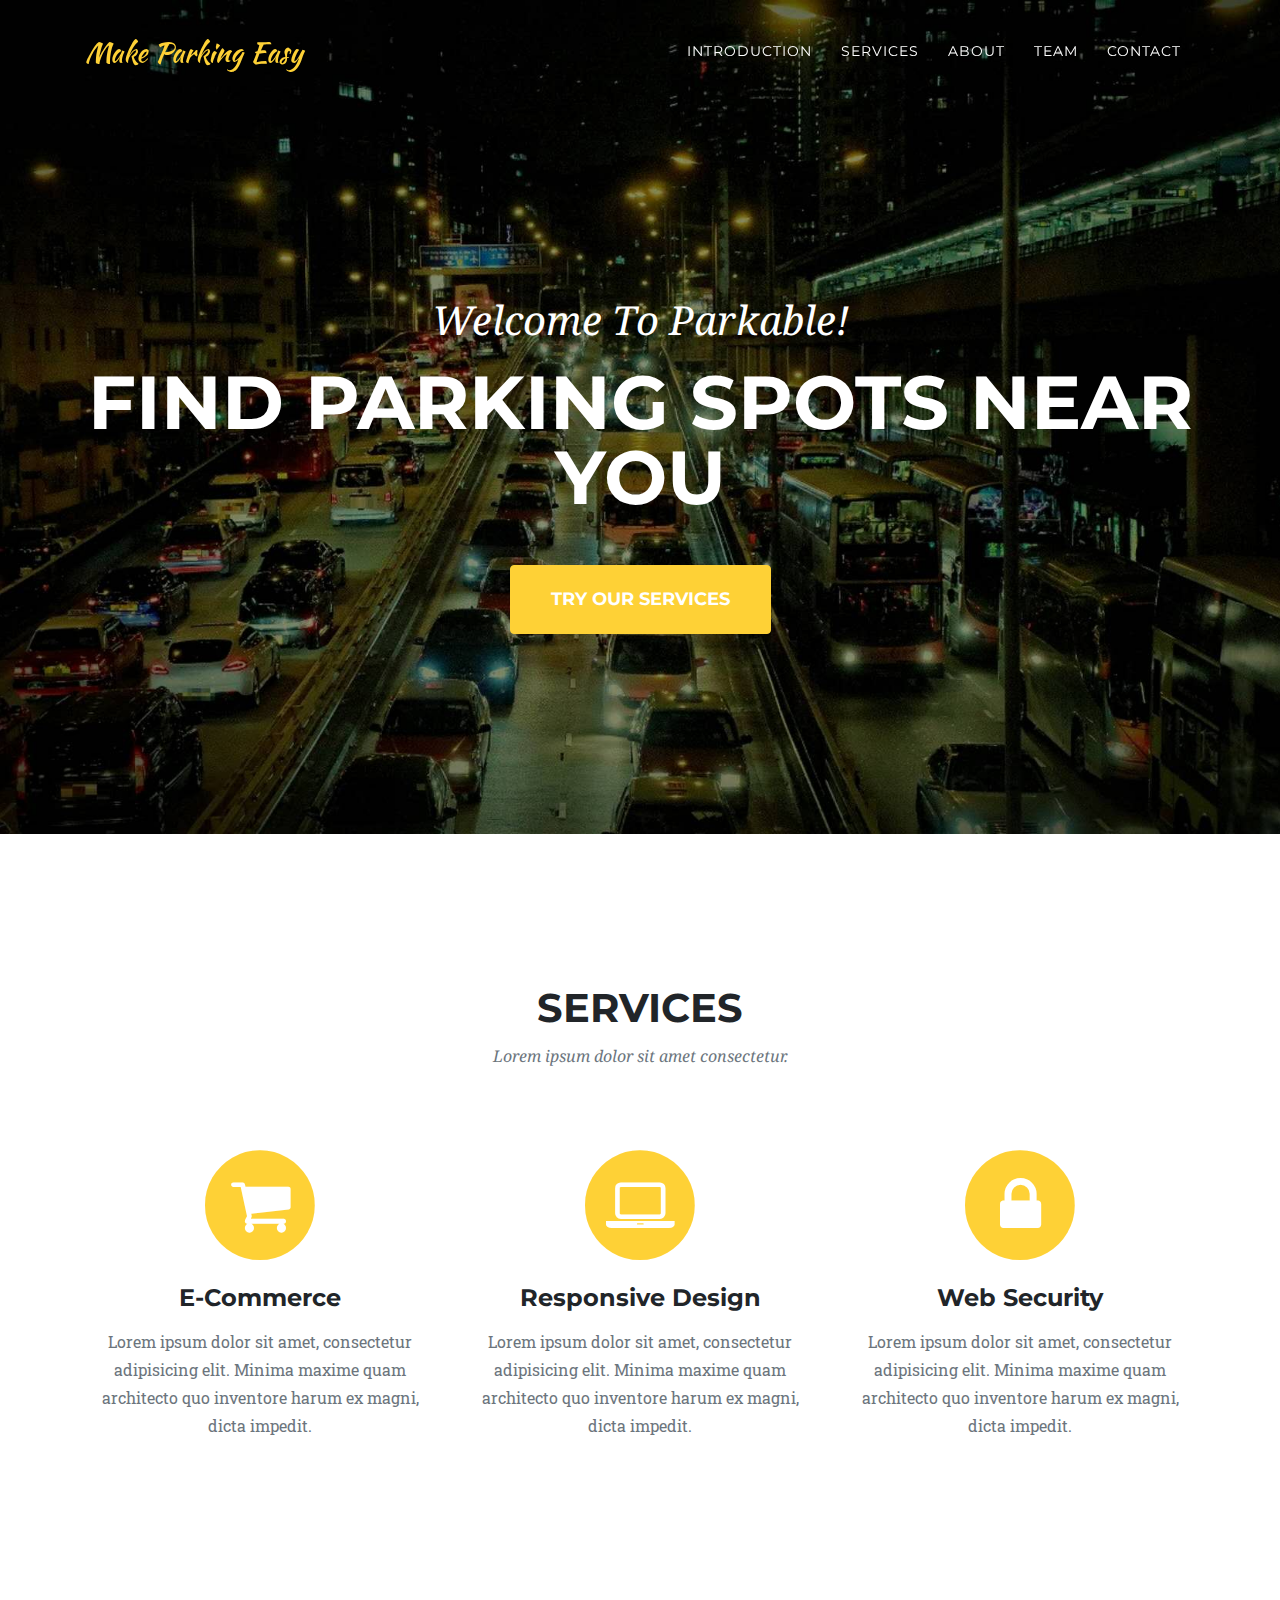
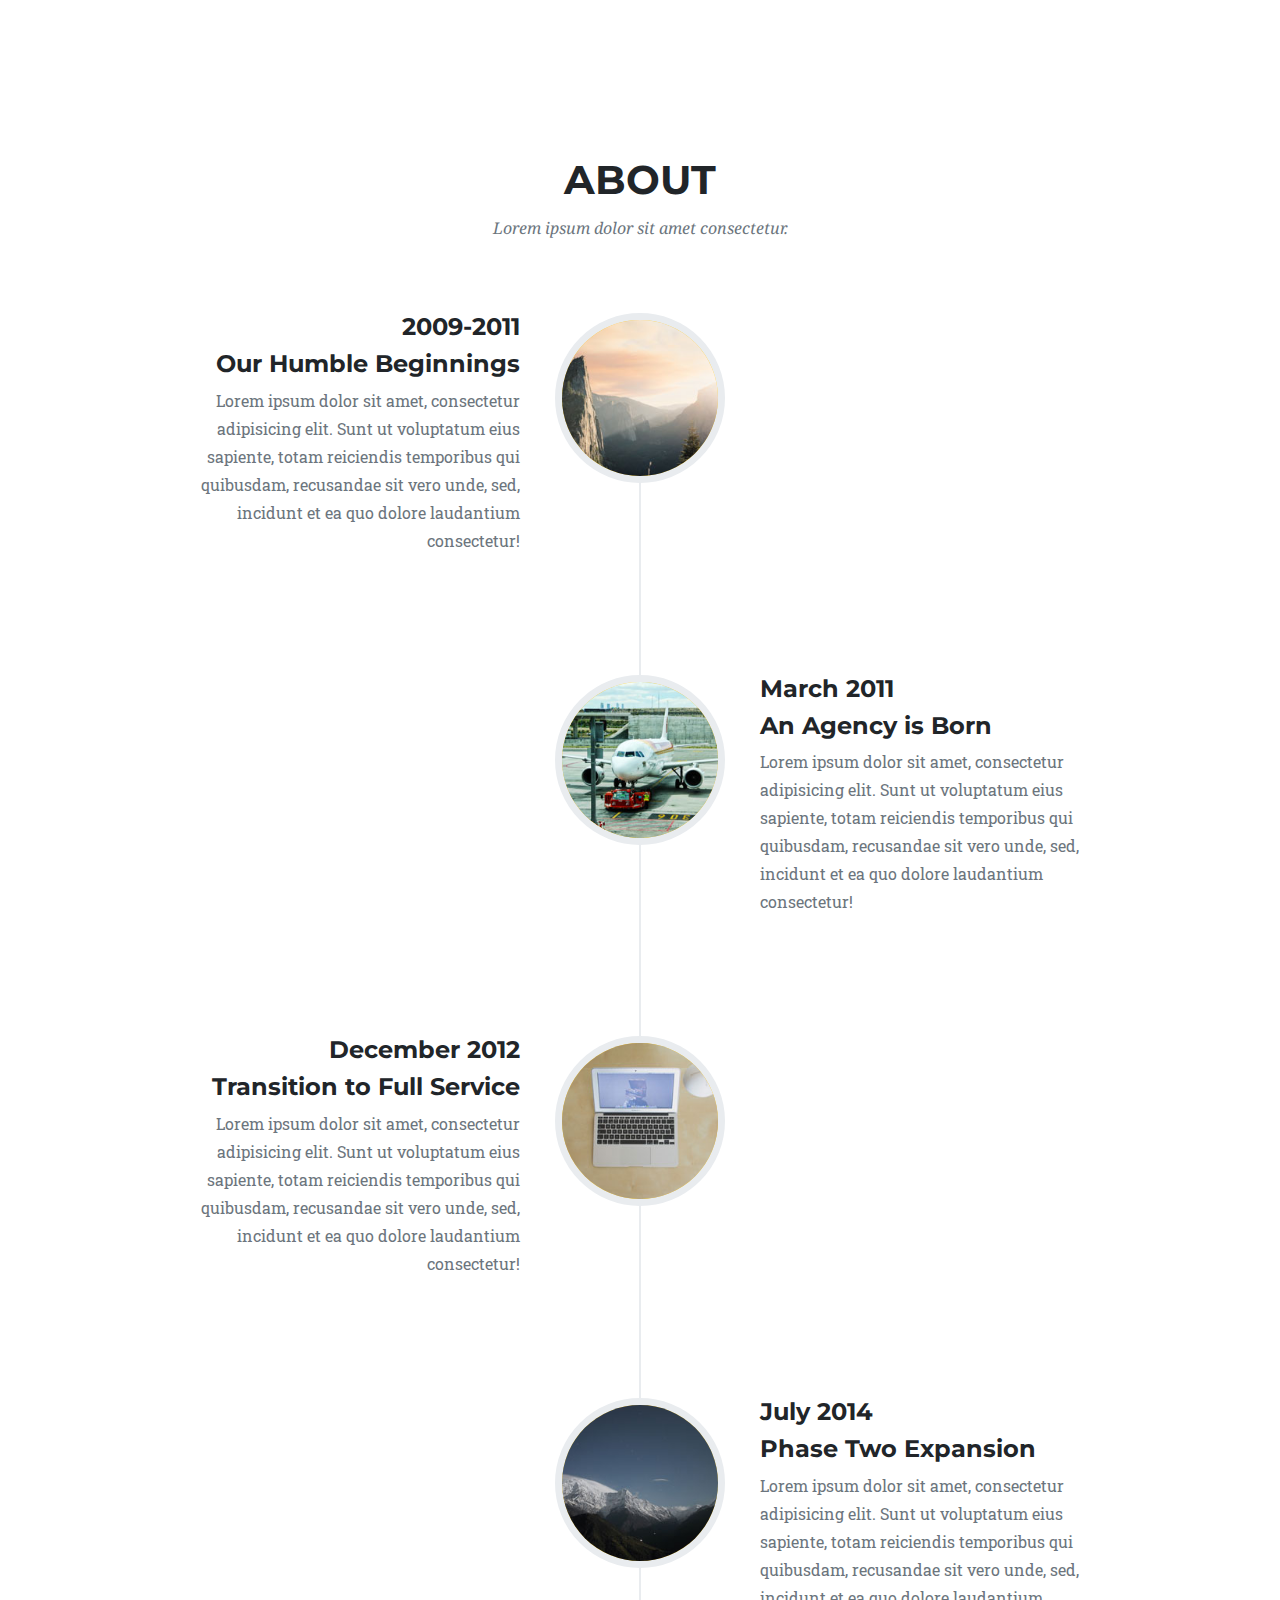
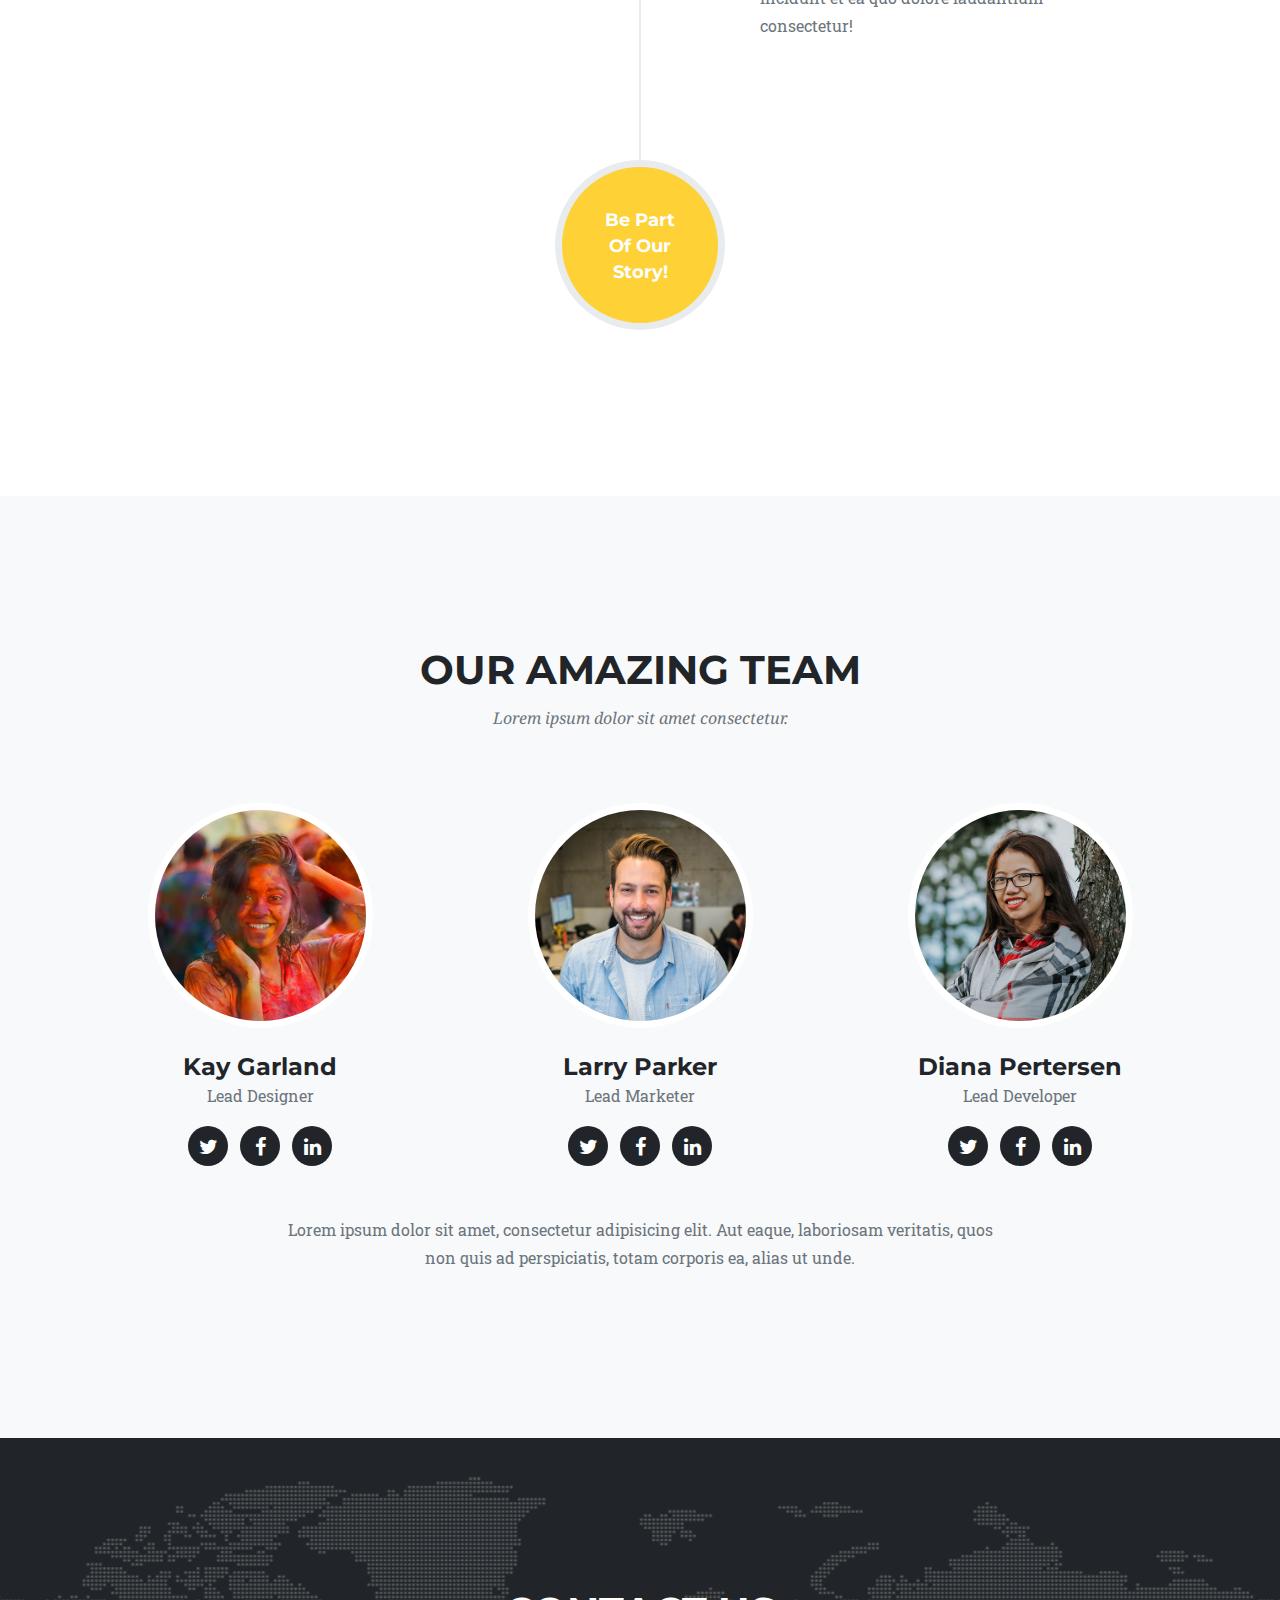
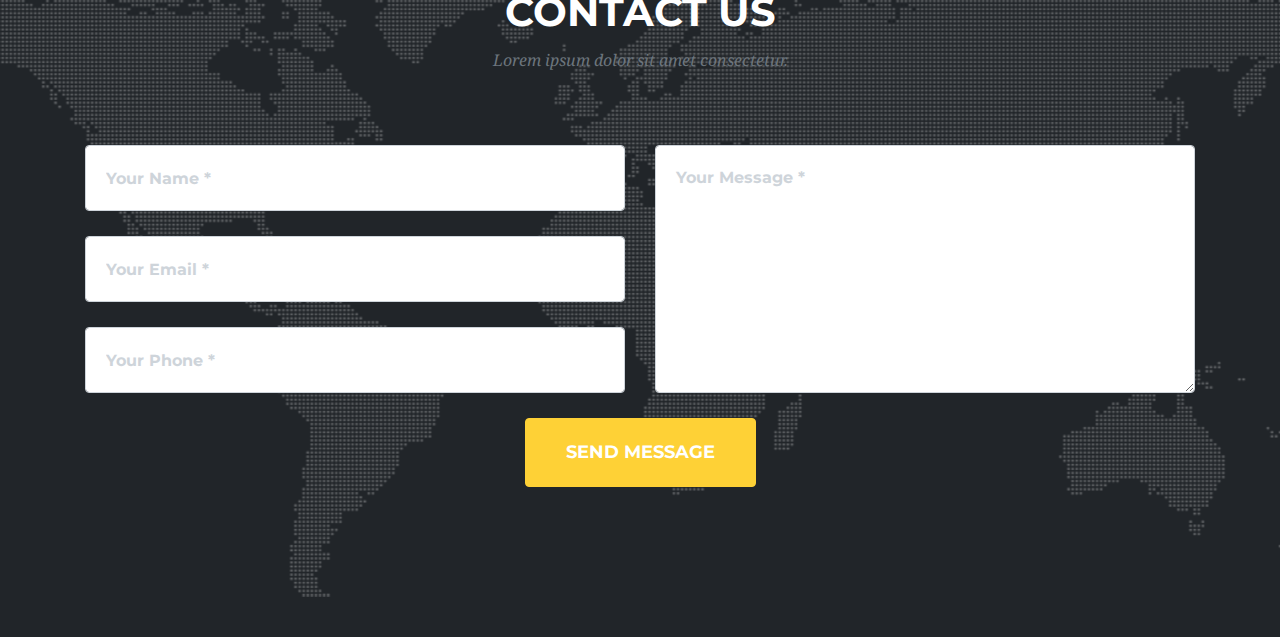
==== app/index.html @ 3a18570b "Change index page, add function2" ====
<!DOCTYPE html>
<html lang="en">

<head>
  <meta charset="utf-8">
  <meta name="viewport" content="width=device-width, initial-scale=1, shrink-to-fit=no">

  <title> ParkAble </title>
  
  <link rel="stylesheet" href="vendor/bootstrap/css/bootstrap.min.css">

  <!-- Custom fonts for template -->
    <link href="vendor/font-awesome/css/font-awesome.min.css" rel="stylesheet" type="text/css">
    <link href="https://fonts.googleapis.com/css?family=Montserrat:400,700" rel="stylesheet" type="text/css">
    <link href='https://fonts.googleapis.com/css?family=Kaushan+Script' rel='stylesheet' type='text/css'>
    <link href='https://fonts.googleapis.com/css?family=Droid+Serif:400,700,400italic,700italic' rel='stylesheet' type='text/css'>
    <link href='https://fonts.googleapis.com/css?family=Roboto+Slab:400,100,300,700' rel='stylesheet' type='text/css'>

  <!-- Custom styles for this template -->
    <link href="css/agency.min.css" rel="stylesheet">

  <script src="https://code.jquery.com/jquery-3.3.1.slim.min.js" integrity="sha384-q8i/X+965DzO0rT7abK41JStQIAqVgRVzpbzo5smXKp4YfRvH+8abtTE1Pi6jizo" crossorigin="anonymous"></script>
  <script src="https://cdnjs.cloudflare.com/ajax/libs/popper.js/1.14.0/umd/popper.min.js" integrity="sha384-cs/chFZiN24E4KMATLdqdvsezGxaGsi4hLGOzlXwp5UZB1LY//20VyM2taTB4QvJ" crossorigin="anonymous"></script>
  <script src="https://stackpath.bootstrapcdn.com/bootstrap/4.1.0/js/bootstrap.min.js" integrity="sha384-uefMccjFJAIv6A+rW+L4AHf99KvxDjWSu1z9VI8SKNVmz4sk7buKt/6v9KI65qnm" crossorigin="anonymous"></script>
  <style>
    #map {
      height: 400px;
      width: 100%;
    }
  </style>

</head>

<body id="page-top">
  <nav class="navbar navbar-expand-lg navbar-dark fixed-top" id="mainNav">
    <div class="container">
      <a class="navbar-brand js-scroll-trigger" href="#page-top">Make Parking Easy</a>
      <button class="navbar-toggler navbar-toggler-right" type="button" data-toggle="collapse" data-target="#navbarResponsive" aria-controls="navbarResponsive" aria-expanded="false" aria-label="Toggle navigation">
        Menu
        <i class="fa fa-bars"></i>
      </button>
    <div class="collapse navbar-collapse" id="navbarResponsive">
      <ul class="navbar-nav text-uppercase ml-auto">
        <li class="nav-item">
          <a class="nav-link js-scroll-trigger" href="?">Introduction</a>
        </li>
        <li class="nav-item">
          <a class="nav-link js-scroll-trigger" href="#services">Services</a>
        </li>
        <li class="nav-item">
          <a class="nav-link js-scroll-trigger" href="#about">About</a>
        </li>
        <li class="nav-item">
          <a class="nav-link js-scroll-trigger" href="#team">Team</a>
        </li>
        <li class="nav-item">
          <a class="nav-link js-scroll-trigger" href="#contact">Contact</a>
        </li>
      </ul>
    </div>
    </div>
  </nav>

      <!-- Header -->
    <header class="masthead">
      <div class="container">
        <div class="intro-text">
          <div class="intro-lead-in">Welcome To Parkable!</div>
          <div class="intro-heading text-uppercase">Find parking spots near you</div>
          <a class="btn btn-primary btn-xl text-uppercase js-scroll-trigger" href="#services">Try our services</a>
        </div>
      </div>
    </header>

    <!-- Services -->
    <section id="services">
      <div class="container">
        <div class="row">
          <div class="col-lg-12 text-center">
            <h2 class="section-heading text-uppercase">Services</h2>
            <h3 class="section-subheading text-muted">Lorem ipsum dolor sit amet consectetur.</h3>
          </div>
        </div>
        <div class="row text-center">
          <div class="col-md-4">
            <span class="fa-stack fa-4x">
              <i class="fa fa-circle fa-stack-2x text-primary"></i>
              <i class="fa fa-shopping-cart fa-stack-1x fa-inverse"></i>
            </span>
            <h4 class="service-heading">E-Commerce</h4>
            <p class="text-muted">Lorem ipsum dolor sit amet, consectetur adipisicing elit. Minima maxime quam architecto quo inventore harum ex magni, dicta impedit.</p>
          </div>
          <div class="col-md-4">
            <span class="fa-stack fa-4x">
              <i class="fa fa-circle fa-stack-2x text-primary"></i>
              <i class="fa fa-laptop fa-stack-1x fa-inverse"></i>
            </span>
            <h4 class="service-heading">Responsive Design</h4>
            <p class="text-muted">Lorem ipsum dolor sit amet, consectetur adipisicing elit. Minima maxime quam architecto quo inventore harum ex magni, dicta impedit.</p>
          </div>
          <div class="col-md-4">
            <span class="fa-stack fa-4x">
              <i class="fa fa-circle fa-stack-2x text-primary"></i>
              <i class="fa fa-lock fa-stack-1x fa-inverse"></i>
            </span>
            <h4 class="service-heading">Web Security</h4>
            <p class="text-muted">Lorem ipsum dolor sit amet, consectetur adipisicing elit. Minima maxime quam architecto quo inventore harum ex magni, dicta impedit.</p>
          </div>
        </div>
      </div>
    </section>

    <!-- About -->
    <section id="about">
      <div class="container">
        <div class="row">
          <div class="col-lg-12 text-center">
            <h2 class="section-heading text-uppercase">About</h2>
            <h3 class="section-subheading text-muted">Lorem ipsum dolor sit amet consectetur.</h3>
          </div>
        </div>
        <div class="row">
          <div class="col-lg-12">
            <ul class="timeline">
              <li>
                <div class="timeline-image">
                  <img class="rounded-circle img-fluid" src="img/about/1.jpg" alt="">
                </div>
                <div class="timeline-panel">
                  <div class="timeline-heading">
                    <h4>2009-2011</h4>
                    <h4 class="subheading">Our Humble Beginnings</h4>
                  </div>
                  <div class="timeline-body">
                    <p class="text-muted">Lorem ipsum dolor sit amet, consectetur adipisicing elit. Sunt ut voluptatum eius sapiente, totam reiciendis temporibus qui quibusdam, recusandae sit vero unde, sed, incidunt et ea quo dolore laudantium consectetur!</p>
                  </div>
                </div>
              </li>
              <li class="timeline-inverted">
                <div class="timeline-image">
                  <img class="rounded-circle img-fluid" src="img/about/2.jpg" alt="">
                </div>
                <div class="timeline-panel">
                  <div class="timeline-heading">
                    <h4>March 2011</h4>
                    <h4 class="subheading">An Agency is Born</h4>
                  </div>
                  <div class="timeline-body">
                    <p class="text-muted">Lorem ipsum dolor sit amet, consectetur adipisicing elit. Sunt ut voluptatum eius sapiente, totam reiciendis temporibus qui quibusdam, recusandae sit vero unde, sed, incidunt et ea quo dolore laudantium consectetur!</p>
                  </div>
                </div>
              </li>
              <li>
                <div class="timeline-image">
                  <img class="rounded-circle img-fluid" src="img/about/3.jpg" alt="">
                </div>
                <div class="timeline-panel">
                  <div class="timeline-heading">
                    <h4>December 2012</h4>
                    <h4 class="subheading">Transition to Full Service</h4>
                  </div>
                  <div class="timeline-body">
                    <p class="text-muted">Lorem ipsum dolor sit amet, consectetur adipisicing elit. Sunt ut voluptatum eius sapiente, totam reiciendis temporibus qui quibusdam, recusandae sit vero unde, sed, incidunt et ea quo dolore laudantium consectetur!</p>
                  </div>
                </div>
              </li>
              <li class="timeline-inverted">
                <div class="timeline-image">
                  <img class="rounded-circle img-fluid" src="img/about/4.jpg" alt="">
                </div>
                <div class="timeline-panel">
                  <div class="timeline-heading">
                    <h4>July 2014</h4>
                    <h4 class="subheading">Phase Two Expansion</h4>
                  </div>
                  <div class="timeline-body">
                    <p class="text-muted">Lorem ipsum dolor sit amet, consectetur adipisicing elit. Sunt ut voluptatum eius sapiente, totam reiciendis temporibus qui quibusdam, recusandae sit vero unde, sed, incidunt et ea quo dolore laudantium consectetur!</p>
                  </div>
                </div>
              </li>
              <li class="timeline-inverted">
                <div class="timeline-image">
                  <h4>Be Part
                    <br>Of Our
                    <br>Story!</h4>
                </div>
              </li>
            </ul>
          </div>
        </div>
      </div>
    </section>

    <!-- Team -->
    <section class="bg-light" id="team">
      <div class="container">
        <div class="row">
          <div class="col-lg-12 text-center">
            <h2 class="section-heading text-uppercase">Our Amazing Team</h2>
            <h3 class="section-subheading text-muted">Lorem ipsum dolor sit amet consectetur.</h3>
          </div>
        </div>
        <div class="row">
          <div class="col-sm-4">
            <div class="team-member">
              <img class="mx-auto rounded-circle" src="img/team/1.jpg" alt="">
              <h4>Kay Garland</h4>
              <p class="text-muted">Lead Designer</p>
              <ul class="list-inline social-buttons">
                <li class="list-inline-item">
                  <a href="#">
                    <i class="fa fa-twitter"></i>
                  </a>
                </li>
                <li class="list-inline-item">
                  <a href="#">
                    <i class="fa fa-facebook"></i>
                  </a>
                </li>
                <li class="list-inline-item">
                  <a href="#">
                    <i class="fa fa-linkedin"></i>
                  </a>
                </li>
              </ul>
            </div>
          </div>
          <div class="col-sm-4">
            <div class="team-member">
              <img class="mx-auto rounded-circle" src="img/team/2.jpg" alt="">
              <h4>Larry Parker</h4>
              <p class="text-muted">Lead Marketer</p>
              <ul class="list-inline social-buttons">
                <li class="list-inline-item">
                  <a href="#">
                    <i class="fa fa-twitter"></i>
                  </a>
                </li>
                <li class="list-inline-item">
                  <a href="#">
                    <i class="fa fa-facebook"></i>
                  </a>
                </li>
                <li class="list-inline-item">
                  <a href="#">
                    <i class="fa fa-linkedin"></i>
                  </a>
                </li>
              </ul>
            </div>
          </div>
          <div class="col-sm-4">
            <div class="team-member">
              <img class="mx-auto rounded-circle" src="img/team/3.jpg" alt="">
              <h4>Diana Pertersen</h4>
              <p class="text-muted">Lead Developer</p>
              <ul class="list-inline social-buttons">
                <li class="list-inline-item">
                  <a href="#">
                    <i class="fa fa-twitter"></i>
                  </a>
                </li>
                <li class="list-inline-item">
                  <a href="#">
                    <i class="fa fa-facebook"></i>
                  </a>
                </li>
                <li class="list-inline-item">
                  <a href="#">
                    <i class="fa fa-linkedin"></i>
                  </a>
                </li>
              </ul>
            </div>
          </div>
        </div>
        <div class="row">
          <div class="col-lg-8 mx-auto text-center">
            <p class="large text-muted">Lorem ipsum dolor sit amet, consectetur adipisicing elit. Aut eaque, laboriosam veritatis, quos non quis ad perspiciatis, totam corporis ea, alias ut unde.</p>
          </div>
        </div>
      </div>
    </section>

    <!-- Contact -->
    <section id="contact">
      <div class="container">
        <div class="row">
          <div class="col-lg-12 text-center">
            <h2 class="section-heading text-uppercase">Contact Us</h2>
            <h3 class="section-subheading text-muted">Lorem ipsum dolor sit amet consectetur.</h3>
          </div>
        </div>
        <div class="row">
          <div class="col-lg-12">
            <form id="contactForm" name="sentMessage" novalidate>
              <div class="row">
                <div class="col-md-6">
                  <div class="form-group">
                    <input class="form-control" id="name" type="text" placeholder="Your Name *" required data-validation-required-message="Please enter your name.">
                    <p class="help-block text-danger"></p>
                  </div>
                  <div class="form-group">
                    <input class="form-control" id="email" type="email" placeholder="Your Email *" required data-validation-required-message="Please enter your email address.">
                    <p class="help-block text-danger"></p>
                  </div>
                  <div class="form-group">
                    <input class="form-control" id="phone" type="tel" placeholder="Your Phone *" required data-validation-required-message="Please enter your phone number.">
                    <p class="help-block text-danger"></p>
                  </div>
                </div>
                <div class="col-md-6">
                  <div class="form-group">
                    <textarea class="form-control" id="message" placeholder="Your Message *" required data-validation-required-message="Please enter a message."></textarea>
                    <p class="help-block text-danger"></p>
                  </div>
                </div>
                <div class="clearfix"></div>
                <div class="col-lg-12 text-center">
                  <div id="success"></div>
                  <button id="sendMessageButton" class="btn btn-primary btn-xl text-uppercase" type="submit">Send Message</button>
                </div>
              </div>
            </form>
          </div>
        </div>
      </div>
    </section>

    <!-- Bootstrap core JavaScript -->
    <script src="vendor/jquery/jquery.min.js"></script>
    <script src="vendor/bootstrap/js/bootstrap.bundle.min.js"></script>

    <!-- Plugin JavaScript -->
    <script src="vendor/jquery-easing/jquery.easing.min.js"></script>

    <!-- Contact form JavaScript -->
    <script src="js/jqBootstrapValidation.js"></script>
    <script src="js/contact_me.js"></script>

    <!-- Custom scripts for this template -->
    <script src="js/agency.min.js"></script>
</body>
---- app/css/agency.min.css ----
body{overflow-x:hidden;font-family:'Roboto Slab','Helvetica Neue',Helvetica,Arial,sans-serif}p{line-height:1.75}a{color:#fed136}a:hover{color:#fec503}.text-primary{color:#fed136!important}h1,h2,h3,h4,h5,h6{font-weight:700;font-family:Montserrat,'Helvetica Neue',Helvetica,Arial,sans-serif}section{padding:100px 0}section h2.section-heading{font-size:40px;margin-top:0;margin-bottom:15px}section h3.section-subheading{font-size:16px;font-weight:400;font-style:italic;margin-bottom:75px;text-transform:none;font-family:'Droid Serif','Helvetica Neue',Helvetica,Arial,sans-serif}@media (min-width:768px){section{padding:150px 0}}.btn{font-family:Montserrat,'Helvetica Neue',Helvetica,Arial,sans-serif;font-weight:700}.btn-xl{font-size:18px;padding:20px 40px}.btn-primary{background-color:#fed136;border-color:#fed136}.btn-primary:active,.btn-primary:focus,.btn-primary:hover{background-color:#fec810!important;border-color:#fec810!important;color:#fff}.btn-primary:active,.btn-primary:focus{box-shadow:0 0 0 .2rem rgba(254,209,55,.5)!important}::-moz-selection{background:#fed136;text-shadow:none}::selection{background:#fed136;text-shadow:none}img::selection{background:0 0}img::-moz-selection{background:0 0}#mainNav{background-color:#212529}#mainNav .navbar-toggler{font-size:12px;right:0;padding:13px;text-transform:uppercase;color:#fff;border:0;background-color:#fed136;font-family:Montserrat,'Helvetica Neue',Helvetica,Arial,sans-serif}#mainNav .navbar-brand{color:#fed136;font-family:'Kaushan Script','Helvetica Neue',Helvetica,Arial,cursive}#mainNav .navbar-brand.active,#mainNav .navbar-brand:active,#mainNav .navbar-brand:focus,#mainNav .navbar-brand:hover{color:#fec503}#mainNav .navbar-nav .nav-item .nav-link{font-size:90%;font-weight:400;padding:.75em 0;letter-spacing:1px;color:#fff;font-family:Montserrat,'Helvetica Neue',Helvetica,Arial,sans-serif}#mainNav .navbar-nav .nav-item .nav-link.active,#mainNav .navbar-nav .nav-item .nav-link:hover{color:#fed136}@media (min-width:992px){#mainNav{padding-top:25px;padding-bottom:25px;-webkit-transition:padding-top .3s,padding-bottom .3s;-moz-transition:padding-top .3s,padding-bottom .3s;transition:padding-top .3s,padding-bottom .3s;border:none;background-color:transparent}#mainNav .navbar-brand{font-size:1.75em;-webkit-transition:all .3s;-moz-transition:all .3s;transition:all .3s}#mainNav .navbar-nav .nav-item .nav-link{padding:1.1em 1em!important}#mainNav.navbar-shrink{padding-top:0;padding-bottom:0;background-color:#212529}#mainNav.navbar-shrink .navbar-brand{font-size:1.25em;padding:12px 0}}header.masthead{text-align:center;color:#fff;background-image:url(../img/header-bg.jpg);background-repeat:no-repeat;background-attachment:scroll;background-position:center center;-webkit-background-size:cover;-moz-background-size:cover;-o-background-size:cover;background-size:cover}header.masthead .intro-text{padding-top:150px;padding-bottom:100px}header.masthead .intro-text .intro-lead-in{font-size:22px;font-style:italic;line-height:22px;margin-bottom:25px;font-family:'Droid Serif','Helvetica Neue',Helvetica,Arial,sans-serif}header.masthead .intro-text .intro-heading{font-size:50px;font-weight:700;line-height:50px;margin-bottom:25px;font-family:Montserrat,'Helvetica Neue',Helvetica,Arial,sans-serif}@media (min-width:768px){header.masthead .intro-text{padding-top:300px;padding-bottom:200px}header.masthead .intro-text .intro-lead-in{font-size:40px;font-style:italic;line-height:40px;margin-bottom:25px;font-family:'Droid Serif','Helvetica Neue',Helvetica,Arial,sans-serif}header.masthead .intro-text .intro-heading{font-size:75px;font-weight:700;line-height:75px;margin-bottom:50px;font-family:Montserrat,'Helvetica Neue',Helvetica,Arial,sans-serif}}.service-heading{margin:15px 0;text-transform:none}#portfolio .portfolio-item{right:0;margin:0 0 15px}#portfolio .portfolio-item .portfolio-link{position:relative;display:block;max-width:400px;margin:0 auto;cursor:pointer}#portfolio .portfolio-item .portfolio-link .portfolio-hover{position:absolute;width:100%;height:100%;-webkit-transition:all ease .5s;-moz-transition:all ease .5s;transition:all ease .5s;opacity:0;background:rgba(254,209,54,.9)}#portfolio .portfolio-item .portfolio-link .portfolio-hover:hover{opacity:1}#portfolio .portfolio-item .portfolio-link .portfolio-hover .portfolio-hover-content{font-size:20px;position:absolute;top:50%;width:100%;height:20px;margin-top:-12px;text-align:center;color:#fff}#portfolio .portfolio-item .portfolio-link .portfolio-hover .portfolio-hover-content i{margin-top:-12px}#portfolio .portfolio-item .portfolio-link .portfolio-hover .portfolio-hover-content h3,#portfolio .portfolio-item .portfolio-link .portfolio-hover .portfolio-hover-content h4{margin:0}#portfolio .portfolio-item .portfolio-caption{max-width:400px;margin:0 auto;padding:25px;text-align:center;background-color:#fff}#portfolio .portfolio-item .portfolio-caption h4{margin:0;text-transform:none}#portfolio .portfolio-item .portfolio-caption p{font-size:16px;font-style:italic;margin:0;font-family:'Droid Serif','Helvetica Neue',Helvetica,Arial,sans-serif}#portfolio *{z-index:2}@media (min-width:767px){#portfolio .portfolio-item{margin:0 0 30px}}.portfolio-modal{padding-right:0!important}.portfolio-modal .modal-dialog{margin:1rem;max-width:100vw}.portfolio-modal .modal-content{padding:100px 0;text-align:center}.portfolio-modal .modal-content h2{font-size:3em;margin-bottom:15px}.portfolio-modal .modal-content p{margin-bottom:30px}.portfolio-modal .modal-content p.item-intro{font-size:16px;font-style:italic;margin:20px 0 30px;font-family:'Droid Serif','Helvetica Neue',Helvetica,Arial,sans-serif}.portfolio-modal .modal-content ul.list-inline{margin-top:0;margin-bottom:30px}.portfolio-modal .modal-content img{margin-bottom:30px}.portfolio-modal .modal-content button{cursor:pointer}.portfolio-modal .close-modal{position:absolute;top:25px;right:25px;width:75px;height:75px;cursor:pointer;background-color:transparent}.portfolio-modal .close-modal:hover{opacity:.3}.portfolio-modal .close-modal .lr{z-index:1051;width:1px;height:75px;margin-left:35px;-webkit-transform:rotate(45deg);-ms-transform:rotate(45deg);transform:rotate(45deg);background-color:#212529}.portfolio-modal .close-modal .lr .rl{z-index:1052;width:1px;height:75px;-webkit-transform:rotate(90deg);-ms-transform:rotate(90deg);transform:rotate(90deg);background-color:#212529}.timeline{position:relative;padding:0;list-style:none}.timeline:before{position:absolute;top:0;bottom:0;left:40px;width:2px;margin-left:-1.5px;content:'';background-color:#e9ecef}.timeline>li{position:relative;min-height:50px;margin-bottom:50px}.timeline>li:after,.timeline>li:before{display:table;content:' '}.timeline>li:after{clear:both}.timeline>li .timeline-panel{position:relative;float:right;width:100%;padding:0 20px 0 100px;text-align:left}.timeline>li .timeline-panel:before{right:auto;left:-15px;border-right-width:15px;border-left-width:0}.timeline>li .timeline-panel:after{right:auto;left:-14px;border-right-width:14px;border-left-width:0}.timeline>li .timeline-image{position:absolute;z-index:100;left:0;width:80px;height:80px;margin-left:0;text-align:center;color:#fff;border:7px solid #e9ecef;border-radius:100%;background-color:#fed136}.timeline>li .timeline-image h4{font-size:10px;line-height:14px;margin-top:12px}.timeline>li.timeline-inverted>.timeline-panel{float:right;padding:0 20px 0 100px;text-align:left}.timeline>li.timeline-inverted>.timeline-panel:before{right:auto;left:-15px;border-right-width:15px;border-left-width:0}.timeline>li.timeline-inverted>.timeline-panel:after{right:auto;left:-14px;border-right-width:14px;border-left-width:0}.timeline>li:last-child{margin-bottom:0}.timeline .timeline-heading h4{margin-top:0;color:inherit}.timeline .timeline-heading h4.subheading{text-transform:none}.timeline .timeline-body>p,.timeline .timeline-body>ul{margin-bottom:0}@media (min-width:768px){.timeline:before{left:50%}.timeline>li{min-height:100px;margin-bottom:100px}.timeline>li .timeline-panel{float:left;width:41%;padding:0 20px 20px 30px;text-align:right}.timeline>li .timeline-image{left:50%;width:100px;height:100px;margin-left:-50px}.timeline>li .timeline-image h4{font-size:13px;line-height:18px;margin-top:16px}.timeline>li.timeline-inverted>.timeline-panel{float:right;padding:0 30px 20px 20px;text-align:left}}@media (min-width:992px){.timeline>li{min-height:150px}.timeline>li .timeline-panel{padding:0 20px 20px}.timeline>li .timeline-image{width:150px;height:150px;margin-left:-75px}.timeline>li .timeline-image h4{font-size:18px;line-height:26px;margin-top:30px}.timeline>li.timeline-inverted>.timeline-panel{padding:0 20px 20px}}@media (min-width:1200px){.timeline>li{min-height:170px}.timeline>li .timeline-panel{padding:0 20px 20px 100px}.timeline>li .timeline-image{width:170px;height:170px;margin-left:-85px}.timeline>li .timeline-image h4{margin-top:40px}.timeline>li.timeline-inverted>.timeline-panel{padding:0 100px 20px 20px}}.team-member{margin-bottom:50px;text-align:center}.team-member img{width:225px;height:225px;border:7px solid #fff}.team-member h4{margin-top:25px;margin-bottom:0;text-transform:none}.team-member p{margin-top:0}section#contact{background-color:#212529;background-image:url(../img/map-image.png);background-repeat:no-repeat;background-position:center}section#contact .section-heading{color:#fff}section#contact .form-group{margin-bottom:25px}section#contact .form-group input,section#contact .form-group textarea{padding:20px}section#contact .form-group input.form-control{height:auto}section#contact .form-group textarea.form-control{height:248px}section#contact .form-control:focus{border-color:#fed136;box-shadow:none}section#contact ::-webkit-input-placeholder{font-weight:700;color:#ced4da;font-family:Montserrat,'Helvetica Neue',Helvetica,Arial,sans-serif}section#contact :-moz-placeholder{font-weight:700;color:#ced4da;font-family:Montserrat,'Helvetica Neue',Helvetica,Arial,sans-serif}section#contact ::-moz-placeholder{font-weight:700;color:#ced4da;font-family:Montserrat,'Helvetica Neue',Helvetica,Arial,sans-serif}section#contact :-ms-input-placeholder{font-weight:700;color:#ced4da;font-family:Montserrat,'Helvetica Neue',Helvetica,Arial,sans-serif}footer{padding:25px 0;text-align:center}footer span.copyright{font-size:90%;line-height:40px;text-transform:none;font-family:Montserrat,'Helvetica Neue',Helvetica,Arial,sans-serif}footer ul.quicklinks{font-size:90%;line-height:40px;margin-bottom:0;text-transform:none;font-family:Montserrat,'Helvetica Neue',Helvetica,Arial,sans-serif}ul.social-buttons{margin-bottom:0}ul.social-buttons li a{font-size:20px;line-height:40px;display:block;width:40px;height:40px;-webkit-transition:all .3s;-moz-transition:all .3s;transition:all .3s;color:#fff;border-radius:100%;outline:0;background-color:#212529}ul.social-buttons li a:active,ul.social-buttons li a:focus,ul.social-buttons li a:hover{background-color:#fed136}
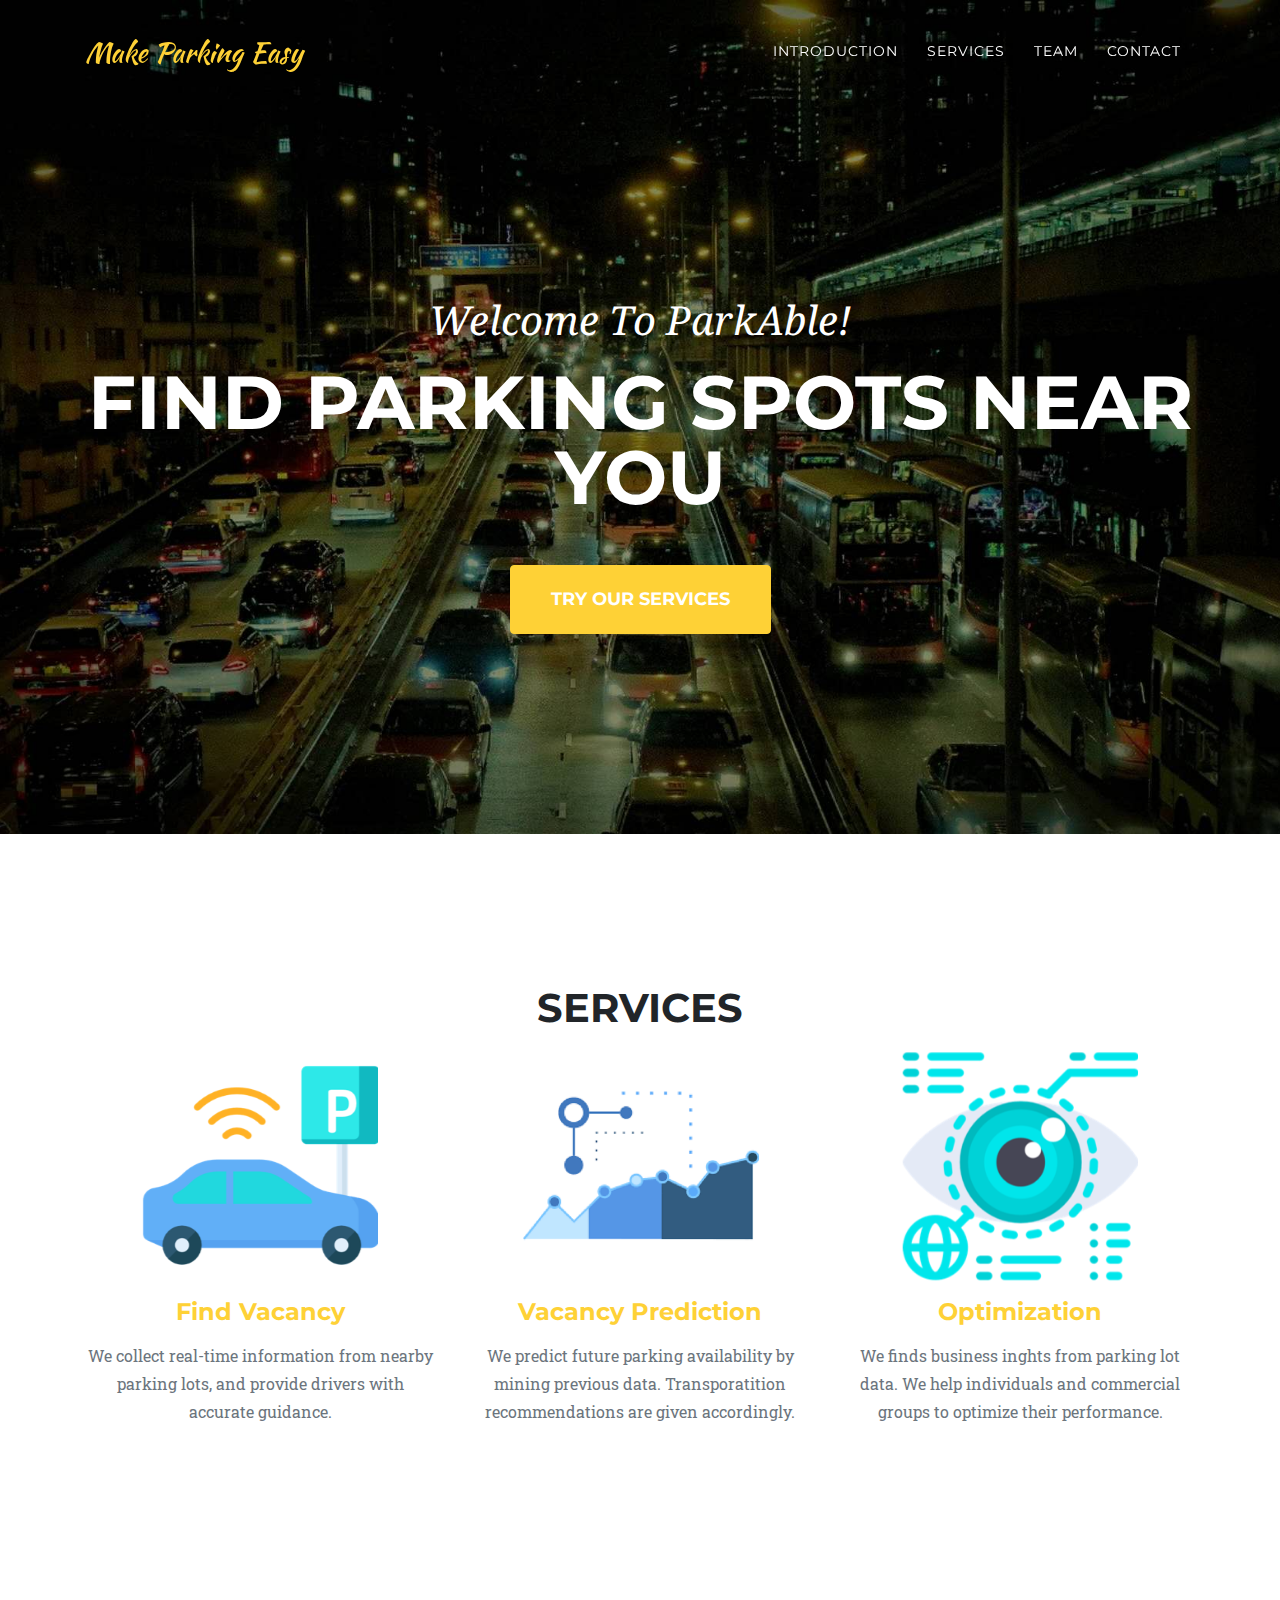
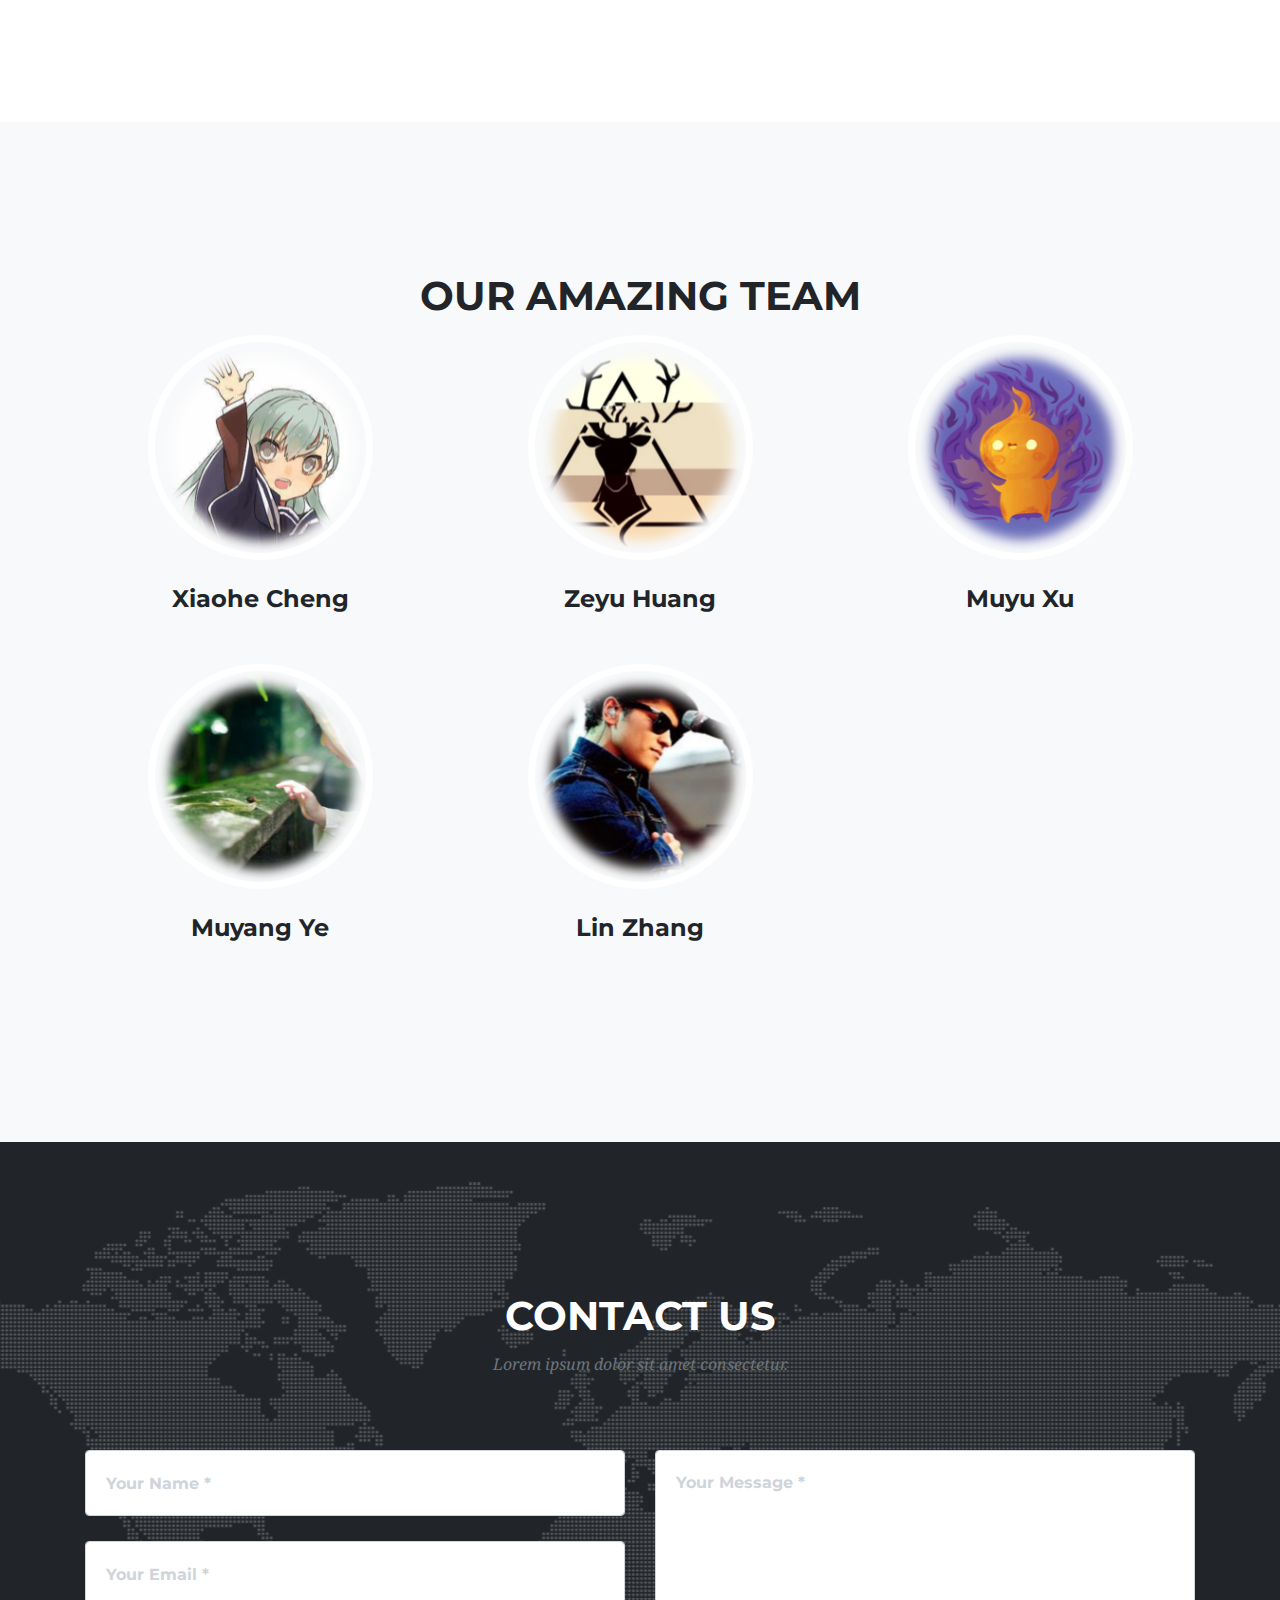
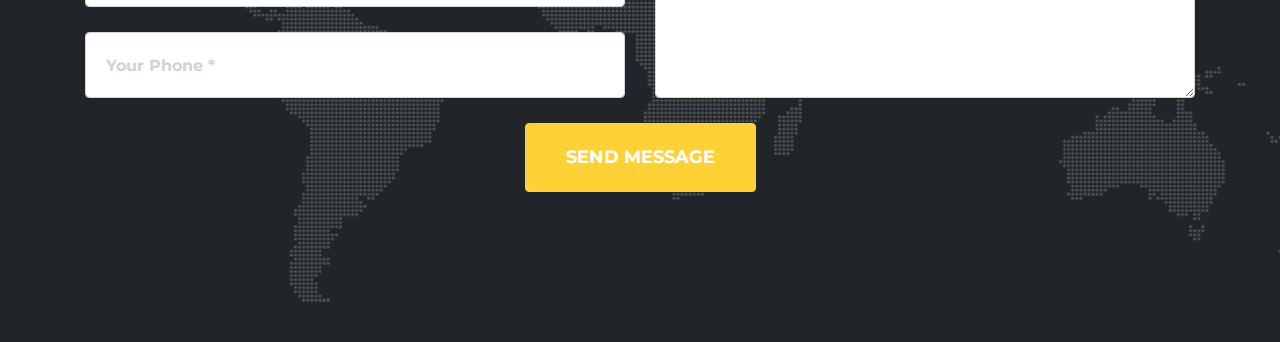
==== commit 2f275c60: "Change index and function1" ====
--- a/app/index.html
+++ b/app/index.html
@@ -48,9 +48,6 @@
           <a class="nav-link js-scroll-trigger" href="#services">Services</a>
         </li>
         <li class="nav-item">
-          <a class="nav-link js-scroll-trigger" href="#about">About</a>
-        </li>
-        <li class="nav-item">
           <a class="nav-link js-scroll-trigger" href="#team">Team</a>
         </li>
         <li class="nav-item">
@@ -65,7 +62,7 @@
     <header class="masthead">
       <div class="container">
         <div class="intro-text">
-          <div class="intro-lead-in">Welcome To Parkable!</div>
+          <div class="intro-lead-in">Welcome To ParkAble!</div>
           <div class="intro-heading text-uppercase">Find parking spots near you</div>
           <a class="btn btn-primary btn-xl text-uppercase js-scroll-trigger" href="#services">Try our services</a>
         </div>
@@ -78,114 +75,23 @@
         <div class="row">
           <div class="col-lg-12 text-center">
             <h2 class="section-heading text-uppercase">Services</h2>
-            <h3 class="section-subheading text-muted">Lorem ipsum dolor sit amet consectetur.</h3>
           </div>
         </div>
         <div class="row text-center">
           <div class="col-md-4">
-            <span class="fa-stack fa-4x">
-              <i class="fa fa-circle fa-stack-2x text-primary"></i>
-              <i class="fa fa-shopping-cart fa-stack-1x fa-inverse"></i>
-            </span>
-            <h4 class="service-heading">E-Commerce</h4>
-            <p class="text-muted">Lorem ipsum dolor sit amet, consectetur adipisicing elit. Minima maxime quam architecto quo inventore harum ex magni, dicta impedit.</p>
+            <img class="mx-auto" src="img/services/1.png" alt="" style="height: 45%">
+            <h4 class="service-heading"> <a href="./function1.html">Find Vacancy</a></h4>
+            <p class="text-muted">We collect real-time information from nearby parking lots, and provide drivers with accurate guidance.</p>
           </div>
           <div class="col-md-4">
-            <span class="fa-stack fa-4x">
-              <i class="fa fa-circle fa-stack-2x text-primary"></i>
-              <i class="fa fa-laptop fa-stack-1x fa-inverse"></i>
-            </span>
-            <h4 class="service-heading">Responsive Design</h4>
-            <p class="text-muted">Lorem ipsum dolor sit amet, consectetur adipisicing elit. Minima maxime quam architecto quo inventore harum ex magni, dicta impedit.</p>
+            <img class="mx-auto" src="img/services/2.png" alt="" style="height: 45%">
+            <h4 class="service-heading"><a href="./function2.html">Vacancy Prediction</a></h4>
+            <p class="text-muted">We predict future parking availability by mining previous data. Transporatition recommendations are given accordingly. </p>
           </div>
           <div class="col-md-4">
-            <span class="fa-stack fa-4x">
-              <i class="fa fa-circle fa-stack-2x text-primary"></i>
-              <i class="fa fa-lock fa-stack-1x fa-inverse"></i>
-            </span>
-            <h4 class="service-heading">Web Security</h4>
-            <p class="text-muted">Lorem ipsum dolor sit amet, consectetur adipisicing elit. Minima maxime quam architecto quo inventore harum ex magni, dicta impedit.</p>
-          </div>
-        </div>
-      </div>
-    </section>
-
-    <!-- About -->
-    <section id="about">
-      <div class="container">
-        <div class="row">
-          <div class="col-lg-12 text-center">
-            <h2 class="section-heading text-uppercase">About</h2>
-            <h3 class="section-subheading text-muted">Lorem ipsum dolor sit amet consectetur.</h3>
-          </div>
-        </div>
-        <div class="row">
-          <div class="col-lg-12">
-            <ul class="timeline">
-              <li>
-                <div class="timeline-image">
-                  <img class="rounded-circle img-fluid" src="img/about/1.jpg" alt="">
-                </div>
-                <div class="timeline-panel">
-                  <div class="timeline-heading">
-                    <h4>2009-2011</h4>
-                    <h4 class="subheading">Our Humble Beginnings</h4>
-                  </div>
-                  <div class="timeline-body">
-                    <p class="text-muted">Lorem ipsum dolor sit amet, consectetur adipisicing elit. Sunt ut voluptatum eius sapiente, totam reiciendis temporibus qui quibusdam, recusandae sit vero unde, sed, incidunt et ea quo dolore laudantium consectetur!</p>
-                  </div>
-                </div>
-              </li>
-              <li class="timeline-inverted">
-                <div class="timeline-image">
-                  <img class="rounded-circle img-fluid" src="img/about/2.jpg" alt="">
-                </div>
-                <div class="timeline-panel">
-                  <div class="timeline-heading">
-                    <h4>March 2011</h4>
-                    <h4 class="subheading">An Agency is Born</h4>
-                  </div>
-                  <div class="timeline-body">
-                    <p class="text-muted">Lorem ipsum dolor sit amet, consectetur adipisicing elit. Sunt ut voluptatum eius sapiente, totam reiciendis temporibus qui quibusdam, recusandae sit vero unde, sed, incidunt et ea quo dolore laudantium consectetur!</p>
-                  </div>
-                </div>
-              </li>
-              <li>
-                <div class="timeline-image">
-                  <img class="rounded-circle img-fluid" src="img/about/3.jpg" alt="">
-                </div>
-                <div class="timeline-panel">
-                  <div class="timeline-heading">
-                    <h4>December 2012</h4>
-                    <h4 class="subheading">Transition to Full Service</h4>
-                  </div>
-                  <div class="timeline-body">
-                    <p class="text-muted">Lorem ipsum dolor sit amet, consectetur adipisicing elit. Sunt ut voluptatum eius sapiente, totam reiciendis temporibus qui quibusdam, recusandae sit vero unde, sed, incidunt et ea quo dolore laudantium consectetur!</p>
-                  </div>
-                </div>
-              </li>
-              <li class="timeline-inverted">
-                <div class="timeline-image">
-                  <img class="rounded-circle img-fluid" src="img/about/4.jpg" alt="">
-                </div>
-                <div class="timeline-panel">
-                  <div class="timeline-heading">
-                    <h4>July 2014</h4>
-                    <h4 class="subheading">Phase Two Expansion</h4>
-                  </div>
-                  <div class="timeline-body">
-                    <p class="text-muted">Lorem ipsum dolor sit amet, consectetur adipisicing elit. Sunt ut voluptatum eius sapiente, totam reiciendis temporibus qui quibusdam, recusandae sit vero unde, sed, incidunt et ea quo dolore laudantium consectetur!</p>
-                  </div>
-                </div>
-              </li>
-              <li class="timeline-inverted">
-                <div class="timeline-image">
-                  <h4>Be Part
-                    <br>Of Our
-                    <br>Story!</h4>
-                </div>
-              </li>
-            </ul>
+            <img class="mx-auto" src="img/services/3.png" alt="" style="height: 45%">
+            <h4 class="service-heading"><a href="./function3.html">Optimization</a></h4>
+            <p class="text-muted">We finds business inghts from parking lot data. We help individuals and commercial groups to optimize their performance. </p>
           </div>
         </div>
       </div>
@@ -197,86 +103,42 @@
         <div class="row">
           <div class="col-lg-12 text-center">
             <h2 class="section-heading text-uppercase">Our Amazing Team</h2>
-            <h3 class="section-subheading text-muted">Lorem ipsum dolor sit amet consectetur.</h3>
-          </div>
-        </div>
-        <div class="row">
-          <div class="col-sm-4">
-            <div class="team-member">
-              <img class="mx-auto rounded-circle" src="img/team/1.jpg" alt="">
-              <h4>Kay Garland</h4>
-              <p class="text-muted">Lead Designer</p>
-              <ul class="list-inline social-buttons">
-                <li class="list-inline-item">
-                  <a href="#">
-                    <i class="fa fa-twitter"></i>
-                  </a>
-                </li>
-                <li class="list-inline-item">
-                  <a href="#">
-                    <i class="fa fa-facebook"></i>
-                  </a>
-                </li>
-                <li class="list-inline-item">
-                  <a href="#">
-                    <i class="fa fa-linkedin"></i>
-                  </a>
-                </li>
-              </ul>
-            </div>
-          </div>
-          <div class="col-sm-4">
-            <div class="team-member">
-              <img class="mx-auto rounded-circle" src="img/team/2.jpg" alt="">
-              <h4>Larry Parker</h4>
-              <p class="text-muted">Lead Marketer</p>
-              <ul class="list-inline social-buttons">
-                <li class="list-inline-item">
-                  <a href="#">
-                    <i class="fa fa-twitter"></i>
-                  </a>
-                </li>
-                <li class="list-inline-item">
-                  <a href="#">
-                    <i class="fa fa-facebook"></i>
-                  </a>
-                </li>
-                <li class="list-inline-item">
-                  <a href="#">
-                    <i class="fa fa-linkedin"></i>
-                  </a>
-                </li>
-              </ul>
-            </div>
-          </div>
-          <div class="col-sm-4">
-            <div class="team-member">
-              <img class="mx-auto rounded-circle" src="img/team/3.jpg" alt="">
-              <h4>Diana Pertersen</h4>
-              <p class="text-muted">Lead Developer</p>
-              <ul class="list-inline social-buttons">
-                <li class="list-inline-item">
-                  <a href="#">
-                    <i class="fa fa-twitter"></i>
-                  </a>
-                </li>
-                <li class="list-inline-item">
-                  <a href="#">
-                    <i class="fa fa-facebook"></i>
-                  </a>
-                </li>
-                <li class="list-inline-item">
-                  <a href="#">
-                    <i class="fa fa-linkedin"></i>
-                  </a>
-                </li>
-              </ul>
-            </div>
-          </div>
-        </div>
-        <div class="row">
-          <div class="col-lg-8 mx-auto text-center">
-            <p class="large text-muted">Lorem ipsum dolor sit amet, consectetur adipisicing elit. Aut eaque, laboriosam veritatis, quos non quis ad perspiciatis, totam corporis ea, alias ut unde.</p>
+          </div>
+        </div>
+        <div class="row">
+          <div class="col-sm-4">
+            <div class="team-member">
+              <img class="mx-auto rounded-circle" src="img/team/1.png" alt="">
+              <h4>Xiaohe Cheng</h4>
+            </div>
+          </div>
+          <div class="col-sm-4">
+            <div class="team-member">
+              <img class="mx-auto rounded-circle" src="img/team/2.png" alt="">
+              <h4>Zeyu Huang</h4>
+            </div>
+          </div>
+         <div class="col-sm-4">
+            <div class="team-member">
+              <img class="mx-auto rounded-circle" src="img/team/3.png" alt="">
+              <h4>Muyu Xu</h4>
+            </div>
+          </div>
+        </div>
+        <div class="row">
+          <div class="col-sm-4">
+            <div class="team-member">
+              <img class="mx-auto rounded-circle" src="img/team/4.png" alt="">
+              <h4>Muyang Ye</h4>
+            </div>
+          </div>
+          <div class="col-sm-4">
+            <div class="team-member">
+              <img class="mx-auto rounded-circle" src="img/team/5.png" alt="">
+              <h4>Lin Zhang</h4>
+            </div>
+          </div>
+        </div>
           </div>
         </div>
       </div>
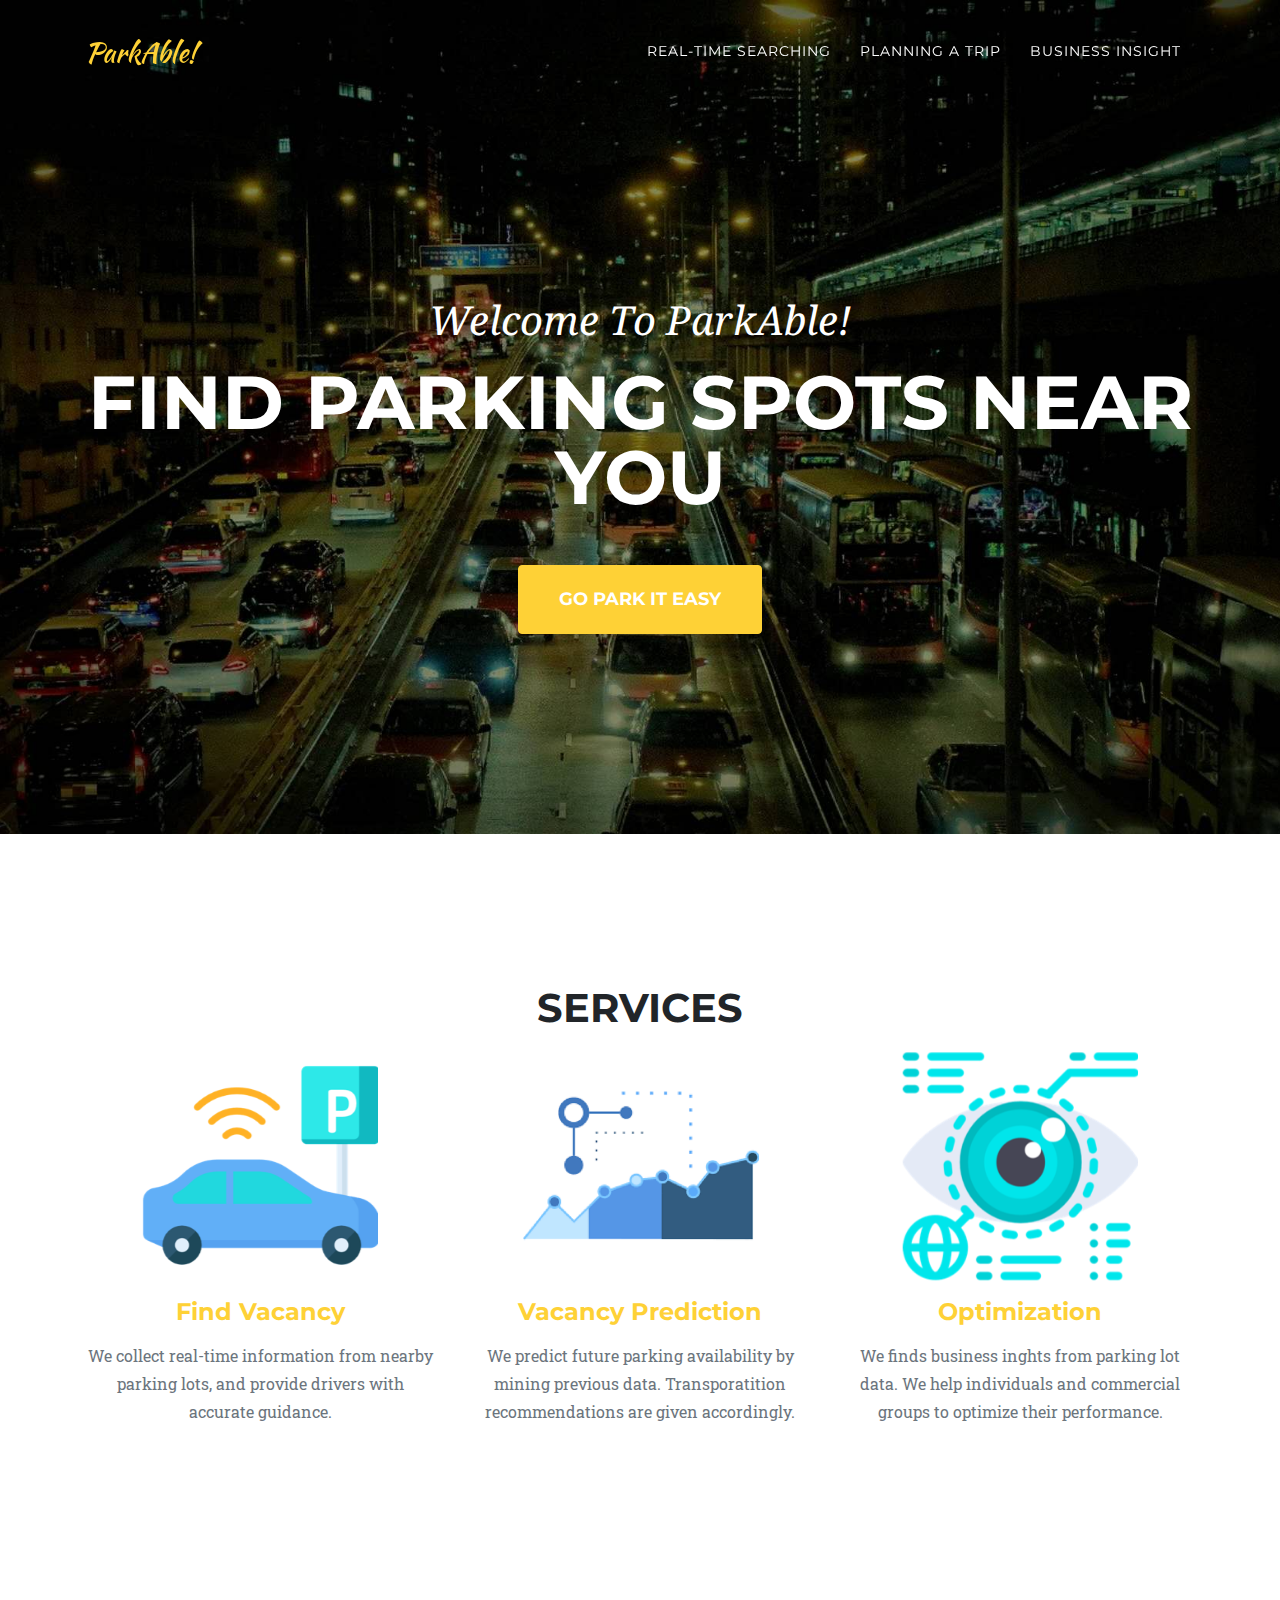
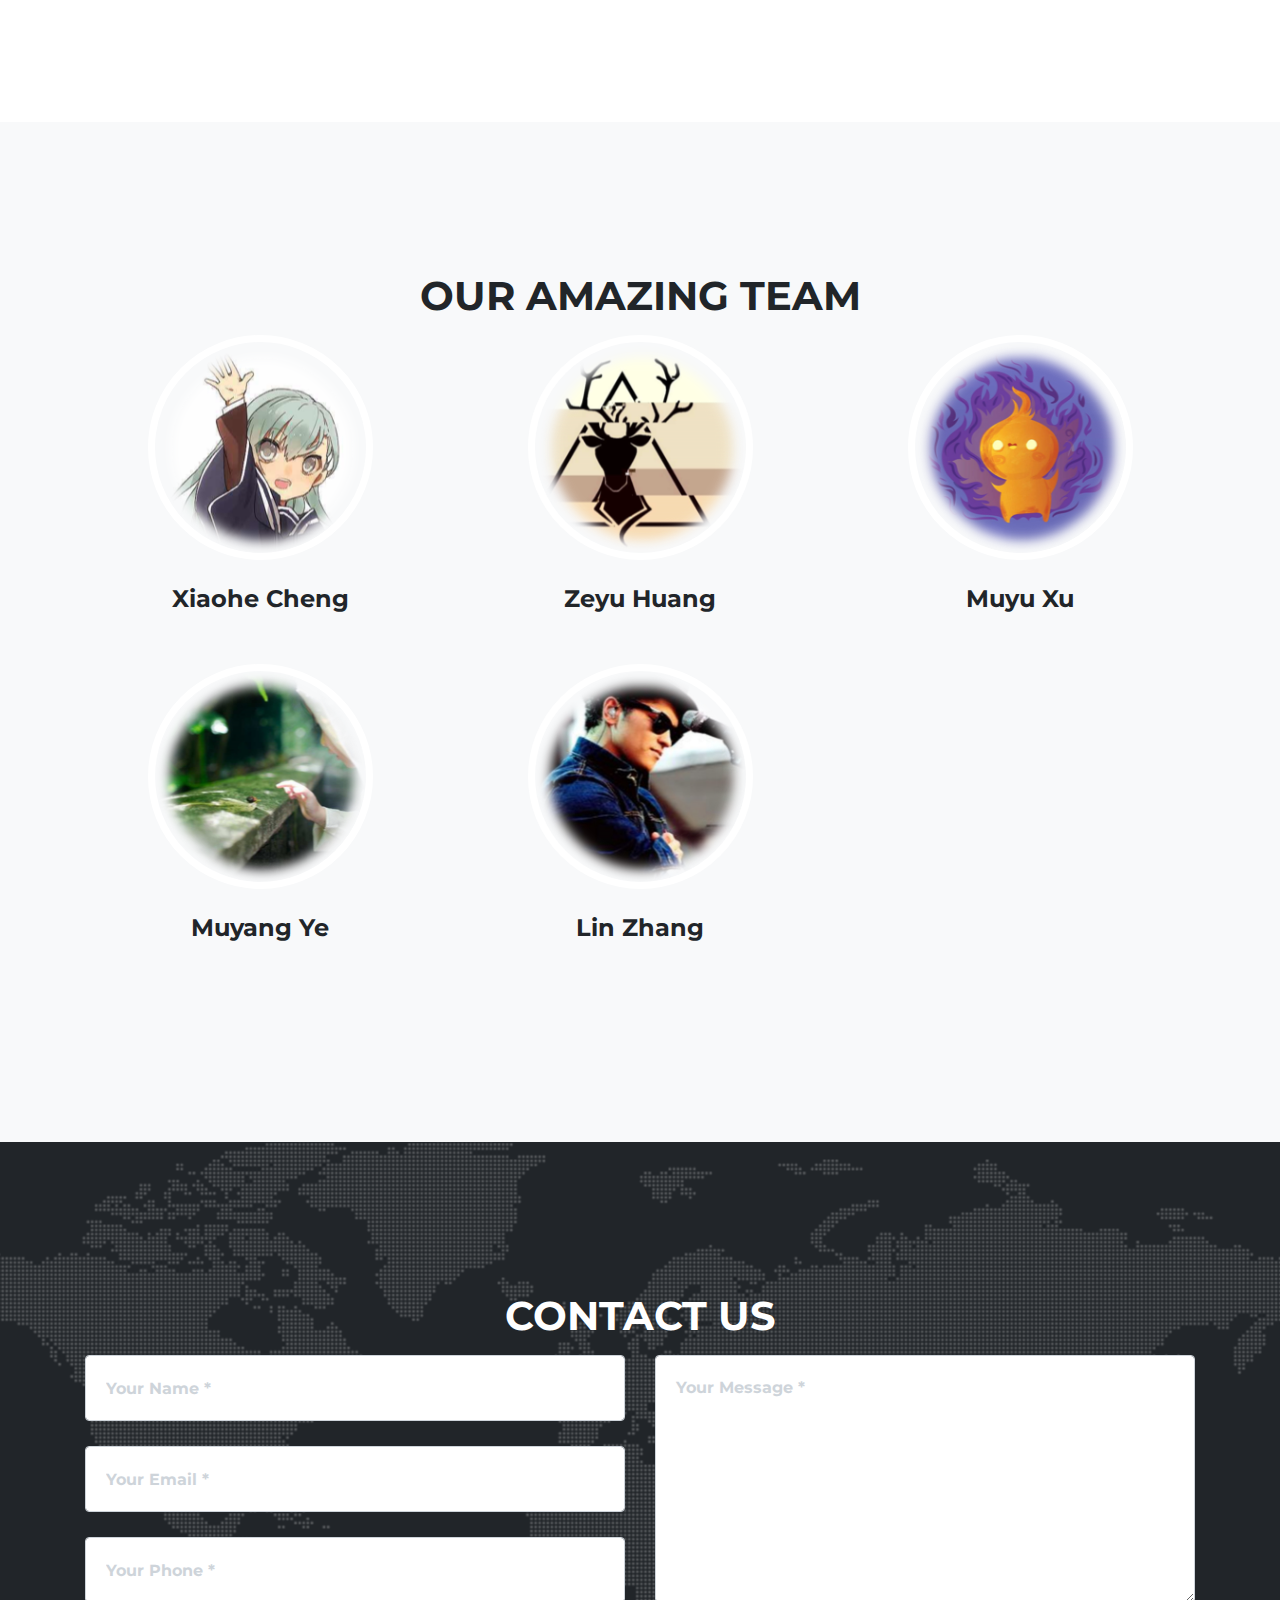
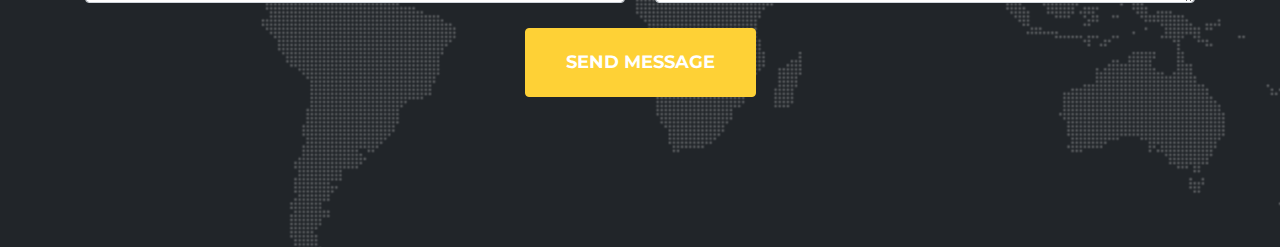
==== commit 0b8c2929: "." ====
--- a/app/index.html
+++ b/app/index.html
@@ -34,7 +34,7 @@
 <body id="page-top">
   <nav class="navbar navbar-expand-lg navbar-dark fixed-top" id="mainNav">
     <div class="container">
-      <a class="navbar-brand js-scroll-trigger" href="#page-top">Make Parking Easy</a>
+      <a class="navbar-brand js-scroll-trigger" href="index.html">ParkAble!</a>
       <button class="navbar-toggler navbar-toggler-right" type="button" data-toggle="collapse" data-target="#navbarResponsive" aria-controls="navbarResponsive" aria-expanded="false" aria-label="Toggle navigation">
         Menu
         <i class="fa fa-bars"></i>
@@ -42,17 +42,17 @@
     <div class="collapse navbar-collapse" id="navbarResponsive">
       <ul class="navbar-nav text-uppercase ml-auto">
         <li class="nav-item">
-          <a class="nav-link js-scroll-trigger" href="?">Introduction</a>
+          <a class="nav-link js-scroll-trigger" href="function1.html">Real-time searching</a>
         </li>
         <li class="nav-item">
-          <a class="nav-link js-scroll-trigger" href="#services">Services</a>
+          <a class="nav-link js-scroll-trigger" href="function2.html">Planning a trip</a>
         </li>
         <li class="nav-item">
-          <a class="nav-link js-scroll-trigger" href="#team">Team</a>
+          <a class="nav-link js-scroll-trigger" href="function3.html">Business Insight</a>
         </li>
-        <li class="nav-item">
+        <!-- <li class="nav-item">
           <a class="nav-link js-scroll-trigger" href="#contact">Contact</a>
-        </li>
+        </li> -->
       </ul>
     </div>
     </div>
@@ -64,7 +64,7 @@
         <div class="intro-text">
           <div class="intro-lead-in">Welcome To ParkAble!</div>
           <div class="intro-heading text-uppercase">Find parking spots near you</div>
-          <a class="btn btn-primary btn-xl text-uppercase js-scroll-trigger" href="#services">Try our services</a>
+          <a class="btn btn-primary btn-xl text-uppercase js-scroll-trigger" href="#services">Go park it easy</a>
         </div>
       </div>
     </header>
@@ -150,7 +150,7 @@
         <div class="row">
           <div class="col-lg-12 text-center">
             <h2 class="section-heading text-uppercase">Contact Us</h2>
-            <h3 class="section-subheading text-muted">Lorem ipsum dolor sit amet consectetur.</h3>
+            <!-- <h3 class="section-subheading text-muted">Lorem ipsum dolor sit amet consectetur.</h3> -->
           </div>
         </div>
         <div class="row">
